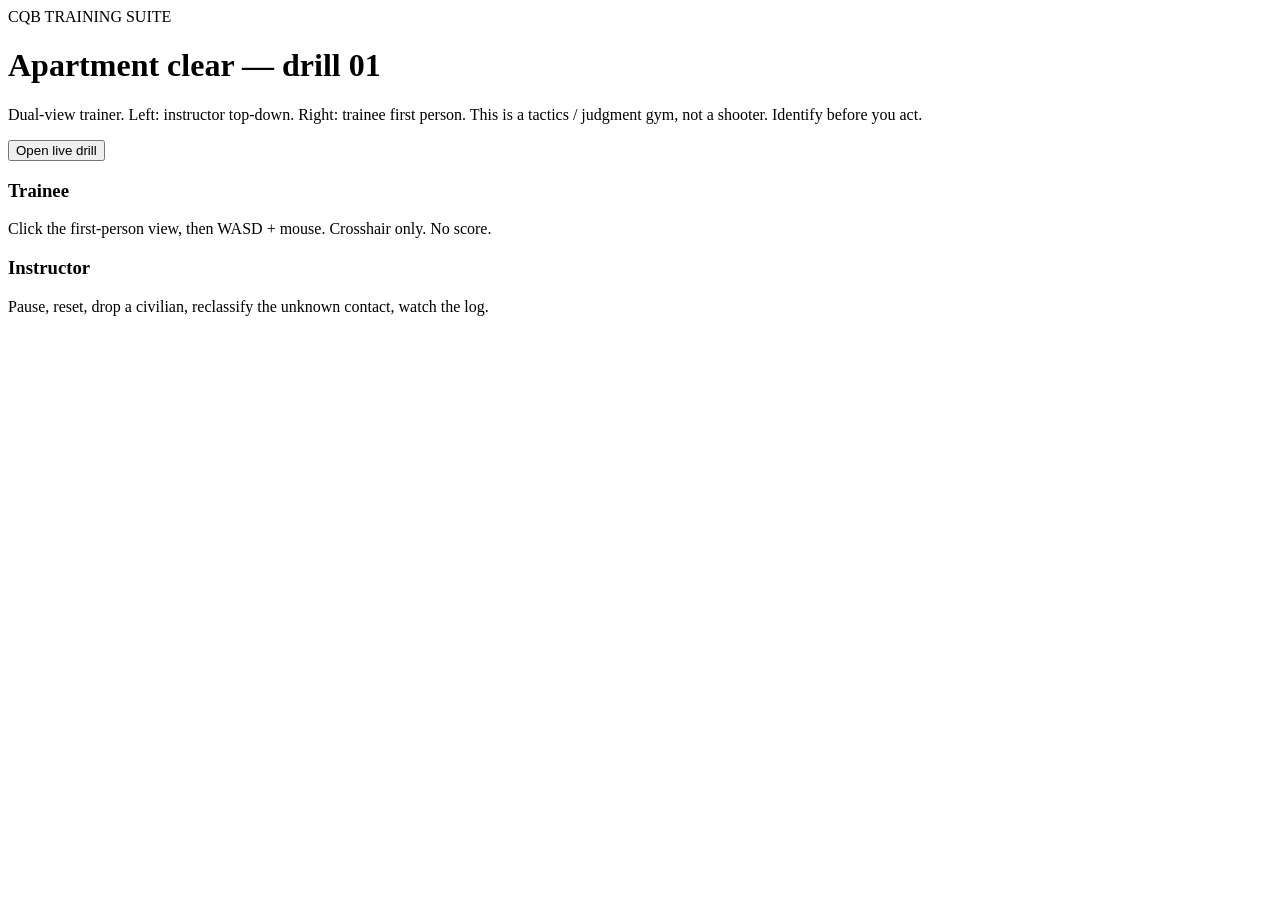
==== index.html @ 6dcba32f "Add files via upload" ====
<!DOCTYPE html>
<html lang="en">
<head>
  <meta charset="UTF-8" />
  <meta name="viewport" content="width=device-width, initial-scale=1" />
  <title>CQB Training Suite</title>
  <link rel="stylesheet" href="css/app.css" />
</head>
<body>
  <main class="home">
    <div class="brand">CQB TRAINING SUITE</div>
    <h1>Apartment clear — drill 01</h1>
    <p>
      Dual-view trainer. Left: instructor top-down. Right: trainee first person.
      This is a tactics / judgment gym, not a shooter. Identify before you act.
    </p>
    <a href="train.html"><button class="primary">Open live drill</button></a>
    <div class="cards">
      <div class="card">
        <h3>Trainee</h3>
        <p>Click the first-person view, then WASD + mouse. Crosshair only. No score.</p>
      </div>
      <div class="card">
        <h3>Instructor</h3>
        <p>Pause, reset, drop a civilian, reclassify the unknown contact, watch the log.</p>
      </div>
    </div>
  </main>
</body>
</html>
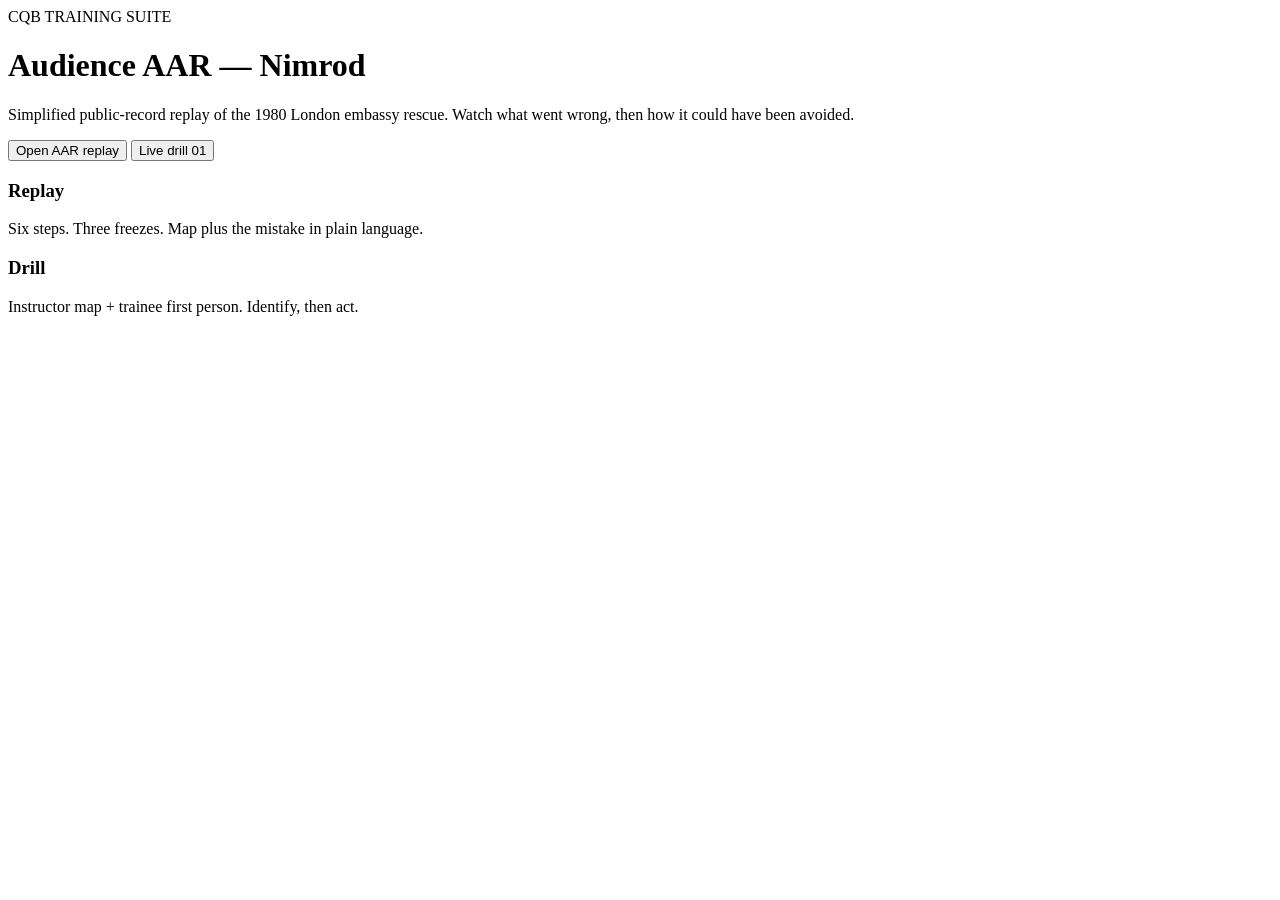
==== commit ce305ec4: "Add CQB Training Suite: Nimrod AAR replay and apartment drill" ====
--- a/index.html
+++ b/index.html
@@ -4,25 +4,29 @@
   <meta charset="UTF-8" />
   <meta name="viewport" content="width=device-width, initial-scale=1" />
   <title>CQB Training Suite</title>
-  <link rel="stylesheet" href="css/app.css" />
+  <link rel="icon" href="favicon.svg" />
+  <link rel="stylesheet" href="app.css" />
 </head>
 <body>
   <main class="home">
     <div class="brand">CQB TRAINING SUITE</div>
-    <h1>Apartment clear — drill 01</h1>
+    <h1>Audience AAR — Nimrod</h1>
     <p>
-      Dual-view trainer. Left: instructor top-down. Right: trainee first person.
-      This is a tactics / judgment gym, not a shooter. Identify before you act.
+      Simplified public-record replay of the 1980 London embassy rescue.
+      Watch what went wrong, then how it could have been avoided.
     </p>
-    <a href="train.html"><button class="primary">Open live drill</button></a>
+    <p>
+      <a href="aar.html"><button class="primary">Open AAR replay</button></a>
+      <a href="train.html"><button>Live drill 01</button></a>
+    </p>
     <div class="cards">
       <div class="card">
-        <h3>Trainee</h3>
-        <p>Click the first-person view, then WASD + mouse. Crosshair only. No score.</p>
+        <h3>Replay</h3>
+        <p>Six steps. Three freezes. Map plus the mistake in plain language.</p>
       </div>
       <div class="card">
-        <h3>Instructor</h3>
-        <p>Pause, reset, drop a civilian, reclassify the unknown contact, watch the log.</p>
+        <h3>Drill</h3>
+        <p>Instructor map + trainee first person. Identify, then act.</p>
       </div>
     </div>
   </main>
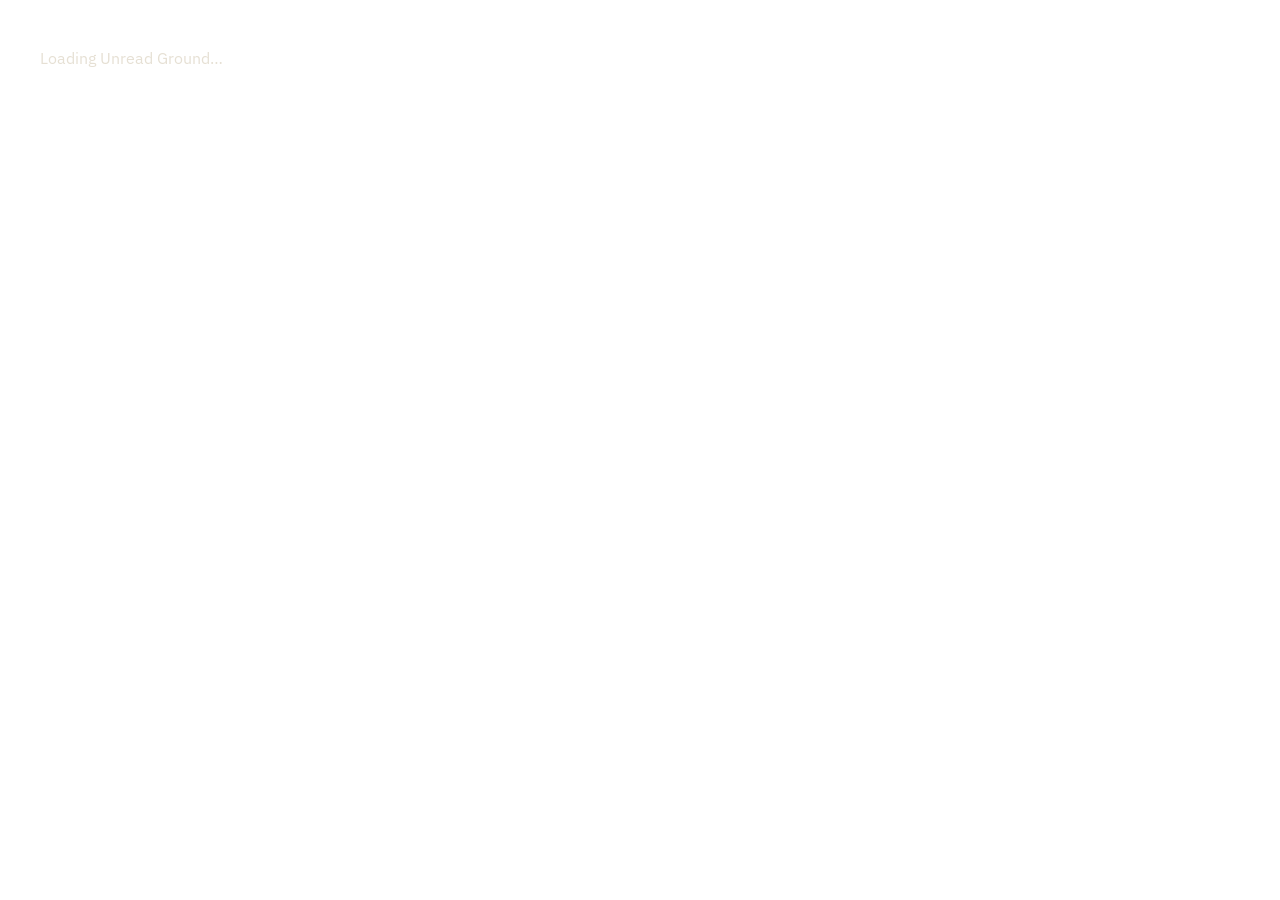
==== commit c4ff6947: "Replace CQB site with current Unread Ground build Playable Pages files only: home, globe, cases, stu" ====
--- a/index.html
+++ b/index.html
@@ -1,34 +1,41 @@
 <!DOCTYPE html>
 <html lang="en">
-<head>
-  <meta charset="UTF-8" />
-  <meta name="viewport" content="width=device-width, initial-scale=1" />
-  <title>CQB Training Suite</title>
-  <link rel="icon" href="favicon.svg" />
-  <link rel="stylesheet" href="app.css" />
-</head>
-<body>
-  <main class="home">
-    <div class="brand">CQB TRAINING SUITE</div>
-    <h1>Audience AAR — Nimrod</h1>
-    <p>
-      Simplified public-record replay of the 1980 London embassy rescue.
-      Watch what went wrong, then how it could have been avoided.
-    </p>
-    <p>
-      <a href="aar.html"><button class="primary">Open AAR replay</button></a>
-      <a href="train.html"><button>Live drill 01</button></a>
-    </p>
-    <div class="cards">
-      <div class="card">
-        <h3>Replay</h3>
-        <p>Six steps. Three freezes. Map plus the mistake in plain language.</p>
-      </div>
-      <div class="card">
-        <h3>Drill</h3>
-        <p>Instructor map + trainee first person. Identify, then act.</p>
-      </div>
+  <head>
+    <meta charset="utf-8" />
+    <meta name="viewport" content="width=device-width, initial-scale=1" />
+    <title>Unread Ground</title>
+    <meta name="theme-color" content="#08090B" />
+    <meta
+      name="description"
+      content="Classroom after-action: Unread Ground. Named historical cases. Not combat instruction."
+    />
+    <link rel="icon" type="image/svg+xml" href="/CQB/favicon.svg" />
+    <link rel="stylesheet" href="/CQB/assets/styles-DcFrZDWX.css" />
+    <link
+      rel="stylesheet"
+      href="https://fonts.googleapis.com/css2?family=IBM+Plex+Mono:wght@400;500&family=IBM+Plex+Sans:wght@400;500;600;700&family=IBM+Plex+Sans+Arabic:wght@400;500;600;700&display=swap"
+    />
+    <script>
+      (function () {
+        try {
+          var l = localStorage.getItem("cqb-lang");
+          if (l !== "ar" && l !== "en") {
+            l = (navigator.language || "").toLowerCase().indexOf("ar") === 0 ? "ar" : "en";
+          }
+          var r = document.documentElement;
+          r.lang = l;
+          r.dir = l === "ar" ? "rtl" : "ltr";
+          var th = localStorage.getItem("cqb-theme");
+          if (th === "light" || th === "dark") r.dataset.theme = th;
+          if (localStorage.getItem("cqb-force-login") === "1") r.dataset.classroom = "1";
+        } catch (e) {}
+      })();
+    </script>
+  </head>
+  <body class="bg-bg text-fg antialiased">
+    <div id="app-root">
+      <p style="color:#e6e0d4;font-family:IBM Plex Sans,sans-serif;padding:2rem">Loading Unread Ground…</p>
     </div>
-  </main>
-</body>
+    <script type="module" src="/CQB/assets/index-DuHfFt2N.js"></script>
+  </body>
 </html>
